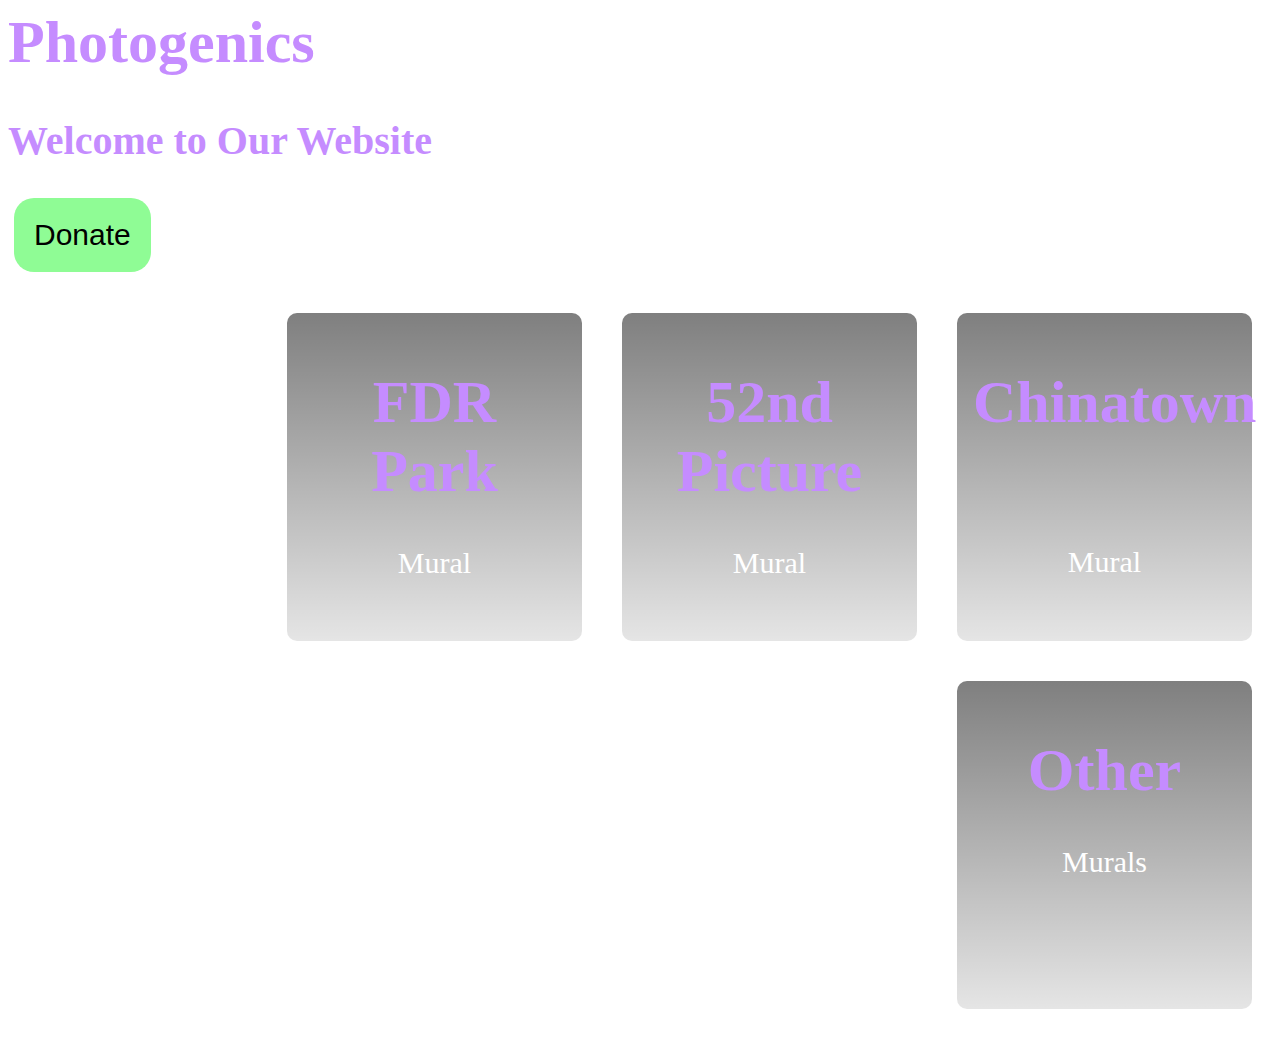
==== index.html @ 3cdd9a8c "push" ====
<html>
    <head>
        <title> Photogenics </title>   
      <link rel="icon" type="image/png" sizes="32x32" href="/favicon.ico">
         <link rel="stylesheet" href="style.css">
      
    <style>      
        
 
       </style>   
       
    </head>
    
    <body>
      
        <div>
      <ul class="links">
          <li><a href="clothing.html">Clothing</a></li>
          <li><a href="about.html">About</a></li>  
         <li><a href="contact-us.html">Contact</a></li>
          <li> <a class="Buttons" href="#home">Home</a></li> 
        </ul>
          </div>   
        <div class="header">
          <h1> Photogenics </h1> 
          <h2>Welcome to Our Website</h2>
</div>

   <div>    
        <button class="donate-button">
            <a onclick="window.location.href='https://www.covenanthouse.org/donation-options/donate-now?origin=DHQEI1800DQW1N'">
            Donate        
                 </a>
            </button>        
          </div>
       
      <div class="xop-selection">
        <ul class="xop-grid links">
          <li>
          <div class="xop-box xop-img-1">
            <a href="Pictures-and-location.html">
            <h1>Chinatown</h1>
              <p><br><br>Mural</p>
            </a>
            
            </div>
          </li>
            <li>
          <div class="xop-box xop-img-2">
            <a href="52nd.html">
            <h1> 52nd Picture </h1>
              <p> Mural  </p>
            </a>
            
            </div>
          </li>        
            <li>
          <div class="xop-box xop-img-3">
            <a href="FDR.html">
            <h1> FDR Park </h1>
              <p> Mural </p>
            </a>
            
            </div>
          </li>         
          <li>        
             <div class="xop-box xop-img-4">
            <a href="50th.html">
            <h1> Other </h1>
              <p> Murals </p>
            </a>
            </div>
          </li>
        </ul>
  </div>

      </body>
</html>
---- style.css ----
@import url('https://fonts.googlepis.com/css?family=Pacifico');

.xop-seaction {
   max-width: 960px;
  margin: 0 auto;
  padding: 6% 2%;
 
} 
.xop-grid {
  margin: 20px 0 0 0;
  padding: 0;
  list-style none;
  display: block;
  text-align: center;
  width: 100%
}

.Xop-grid:after {
clear: both;
}
.xop-grid:after, .xop-box:before {
  content: "";
  display: table;
}

.xop-grid lI {
 width: 295px;
  height: 328px;
  display: inline-block;
  margin: 20px
}

.xop-grid li a {
  height: 100%;
}

.xop-box {
  width: 100%;
  height: 100%;
  background: linear-gradient(Rgba(0,0,0,0.50), Rgba(0, 0, 0, 0.10));
  height: 100%;
   position: relative;
  cursor: pointer;
  border-radius: 10px;
  -webkit-transition:0.3s ease-in-out, -webkit-transform 0.3s ease-in-out;
    -moz-transition:0.3s ease-in-out, -moz-transform 0.3s ease-in-out;
    transition:0.3s ease-in-out, transform 0.3s ease-in-out;
}

.xop-box:hover{
  transform:scale(1.05);
  
}

.xop-info{
  
  
}

/* Old Styles */
Body{
            background-image: url(https://i1.wp.com/uncoveringpa.com/wp-content/uploads/2017/08/Philly-Skyline-at-Sunset-IMG_0769.jpg?ssl=1);
        }
         h1 {color:c58cff;}       
         h2 {color: c58cff;} 
         h2 {Font-size: 40px;}         
         h3 {color: f44242;} 

        /* Donate Button */
        .donate-button {
            background: transparent;
            border: 0;
        }
        .donate-button a {
             background-color: 8ffc95;
             color: black;
             border-radius:20px;
             display: block;
             font-size: 30px;
            font-family: "Arial Black", Gadget, sans-serif;
             padding: 20px;
          transition: all 250ms ease-in-out;
             
         }
        .donate-button a:hover {
             background-color: 58d6ef;
         }
         
         nav {
             Margin: 20px auto;
         }        
         body {
             font-size:30px;
         }
         .Buttons ul {
             list-style-type: none;
             margin: 0;
             padding: 0;
            overflow: hidden;
             Background-color: #333;
             position: -webkit-sticky;
             /* Safari */
    position: sticky;
    top: 0;
         }
         li {
             float: right;
         }
         
         li a {
    display: block;
    color: white;
    text-align: center;
    padding: 14px 16px;
    text-decoration: none;
              
}
      li a {
    display: block;
    color: white;
    text-align: center;
    padding: 14px 16px;
    text-decoration: none;
}  
         li a:hover {
    background-color: #111;
}
         .Buttons{ 
         color: white;
         }    
        ul.links {
            list-style-type: none;
        }
ul.links li {
  display: inline-block;
}
/* Image Containers */
.img-container{
  float: down;
    width:33%;
  height: 300px;
    padding: 20px;
}
.img-containers{
  float: right;
  width:33%
   height: 300px
    padding: 20px;
}
.container{font-family: 'Bungee Shade', cursive;
Font-size: 40px;
}
.nazir{
  font-family: 'Sedgwick Ave Display', cursive;
  Font-size: 30px
}
.picture{
  float: left;
  width: 33%;
  height: 300px;
  padding: 20px;
}
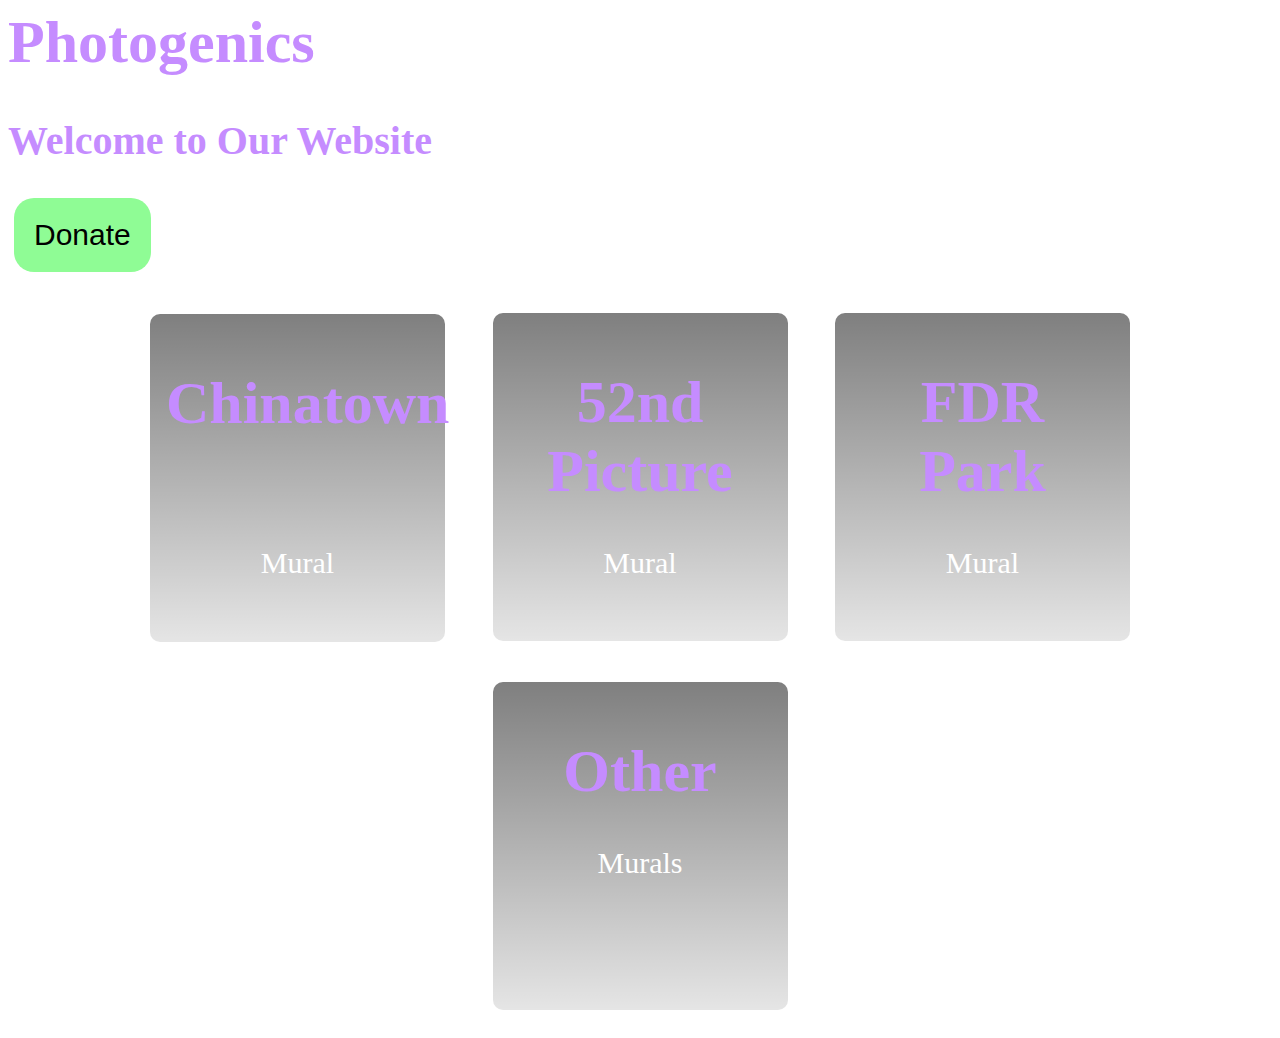
==== commit ad27409f: "final push" ====
--- a/index.html
+++ b/index.html
@@ -4,10 +4,9 @@
       <link rel="icon" type="image/png" sizes="32x32" href="/favicon.ico">
          <link rel="stylesheet" href="style.css">
       
-    <style>      
+    <style> 
         
- 
-       </style>   
+    </style>   
        
     </head>
     
--- a/style.css
+++ b/style.css
@@ -1,5 +1,7 @@
+/* Font*/
 @import url('https://fonts.googlepis.com/css?family=Pacifico');
 
+/* Styles */
 .xop-seaction {
    max-width: 960px;
   margin: 0 auto;
@@ -58,9 +60,12 @@
 }
 
 /* Old Styles */
-Body{
-            background-image: url(https://i1.wp.com/uncoveringpa.com/wp-content/uploads/2017/08/Philly-Skyline-at-Sunset-IMG_0769.jpg?ssl=1);
-        }
+body {
+    background-image: url(https://i1.wp.com/uncoveringpa.com/wp-content/uploads/2017/08/Philly-Skyline-at-Sunset-IMG_0769.jpg?ssl=1);
+    background-size: cover;
+    background-repeat: no-repeat;
+    background-attachment: fixed;
+}
          h1 {color:c58cff;}       
          h2 {color: c58cff;} 
          h2 {Font-size: 40px;}         
@@ -103,9 +108,10 @@
     position: sticky;
     top: 0;
          }
-         li {
-             float: right;
-         }
+
+ul.links {
+     float: right;
+}
          
          li a {
     display: block;
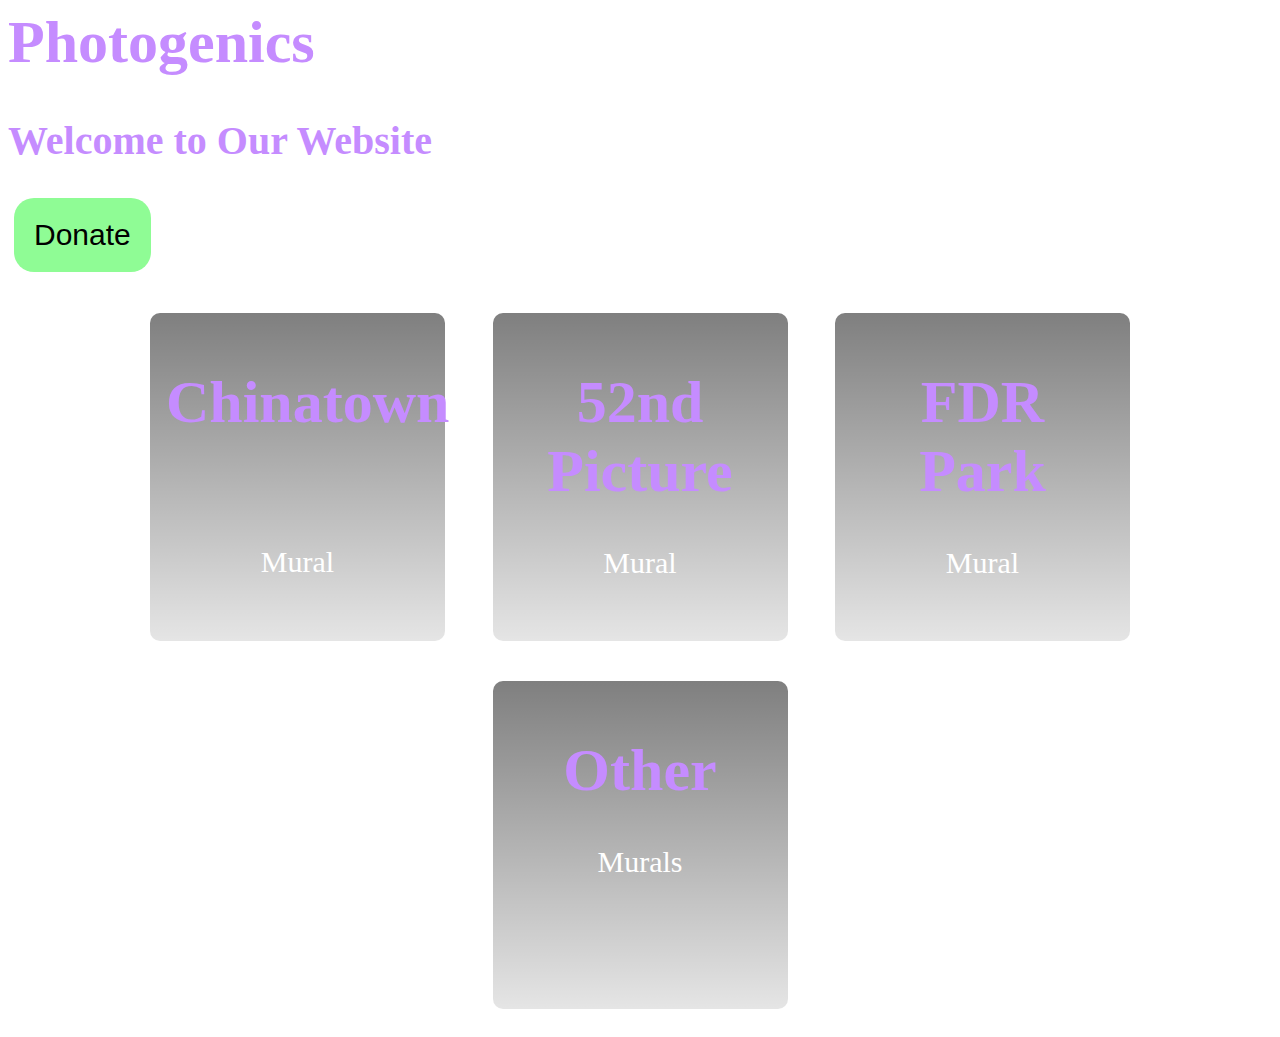
==== commit 98517021: "fixes css bug" ====
--- a/index.html
+++ b/index.html
@@ -34,7 +34,7 @@
           </div>
        
       <div class="xop-selection">
-        <ul class="xop-grid links">
+        <ul class="xop-grid">
           <li>
           <div class="xop-box xop-img-1">
             <a href="Pictures-and-location.html">
--- a/style.css
+++ b/style.css
@@ -25,11 +25,12 @@
   display: table;
 }
 
-.xop-grid lI {
+.xop-grid li {
  width: 295px;
   height: 328px;
   display: inline-block;
-  margin: 20px
+  margin: 20px;
+  vertical-align: top;
 }
 
 .xop-grid li a {
